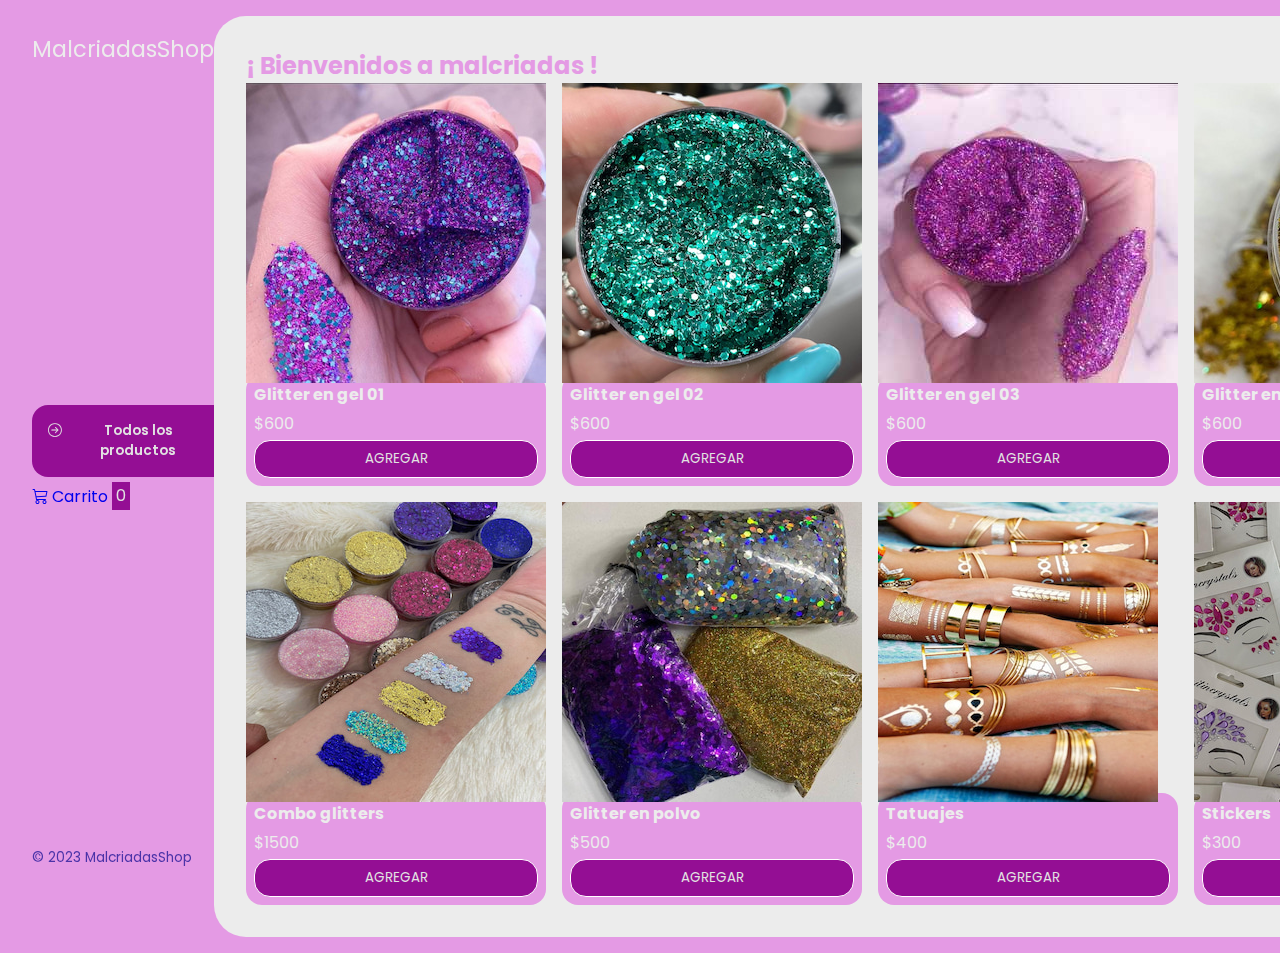
==== index.html @ f422ae07 "tercer js" ====
<!DOCTYPE html>
<html lang="en">

<head>
    <meta charset="UTF-8">
    <meta http-equiv="X-UA-Compatible" content="IE=edge">
    <meta name="viewport" content="width=device-width, initial-scale=1.0">
    <title>MalcriadasShop</title>
    <link rel="stylesheet" href="https://cdn.jsdelivr.net/npm/bootstrap-icons@1.10.3/font/bootstrap-icons.css">
    <link rel="stylesheet" href="styles.css">
</head>

<body>

    <div class="wrapper">
        <aside>
            <header>
                <h1 class="logo"> MalcriadasShop</h1>
            </header>
            <nav>
                <ul class="menu">
                    <li>
                        <button id="todos" class="boton-menu boton-categoria active"><i
                                class="bi bi-arrow-right-circle"></i> Todos los productos</button>
                    </li>


                    <li>
                        <a classs="boton-menu boton-carrito" href="./cart.html">
                            <i class="bi bi-cart3"></i> Carrito <span id="number" class="number"> 0 </span></a>
                    </li>

                </ul>
            </nav>
            <footer>
                <p class="texto-footer">© 2023 MalcriadasShop</p>
            </footer>
        </aside>

        <main>
            <h2 class="titulo-principal">¡ Bienvenidos a malcriadas !</h2>

            <div class="contenedor-productos" id="contenedor-productos">
                <!-- <div class="producto">
                    <img class="producto-imagen" src="./img/violet.jpg" alt="">
                    <div class="producto-detalles">
                        <h3 class="producto-nombre">Glitter en gel 01</h3>
                        <p class="producto-precio">$600</p>
                        <button class="producto-anadir">Añadir</button>
                    </div>
                </div>
                <div class="producto">
                    <img class="producto-imagen" src="./img/verde.jpg" alt="">
                    <div class="producto-detalles">
                        <h3 class="producto-nombre">Glitter en gel 02</h3>
                        <p class="producto-precio">$600</p>
                        <button class="producto-agregar"></button>
                    </div>
                </div>
                <div class="producto">
                    <img class="producto-imagen" src="./img/lil.jpeg" alt="">
                    <div class="producto-detalles">
                        <h3 class="producto-nombre">Glitter en gel 03 </h3>
                        <p class="producto-precio">$600</p>
                        <button class="producto-anadir">Añadir</button>
                    </div>
                </div>
                <div class="producto">
                    <img class="producto-imagen" src="./img/dorado.jpg" alt="">
                    <div class="producto-detalles">
                        <h3 class="producto-nombre">Glitter en gel 04</h3>
                        <p class="producto-precio">$600</p>
                        <button class="producto-anadir">Añadir</button>
                    </div>
                </div>
                <div class="producto">
                    <img class="producto-imagen" src="./img/combo.jpg" alt="">
                    <div class="producto-detalles">
                        <h3 class="producto-nombre">Combo glitters</h3>
                        <p class="producto-precio">$1500</p>
                        <button class="producto-anadir">Añadir</button>
                    </div>
                </div>
                <div class="producto">
                    <img class="producto-imagen" src="./img/polvo.jpg" alt="">
                    <div class="producto-detalles">
                        <h3 class="producto-nombre">Glitter en polvo </h3>
                        <p class="producto-precio">$500</p>
                        <button class="producto-anadir">Añadir</button>
                    </div>
                </div>
                <div class="producto">
                    <img class="producto-imagen" src="./img/tatoo.jpg" alt="">
                    <div class="producto-detalles">
                        <h3 class="producto-nombre">Tatuajes </h3>
                        <p class="producto-precio">$400</p>
                        <button class="producto-anadir">Añadir</button>
                    </div>
                </div>
                <div class="producto">
                    <img class="producto-imagen" src="./img/facee.jpg" alt="">
                    <div class="producto-detalles">
                        <h3 class="producto-nombre">Stickers</h3>
                        <p class="producto-precio">$300</p>
                        <button class="producto-anadir">Añadir</button>
                    </div>
                </div> -->
            </div>
        </main>

    </div>
    <script src="stock.js"></script>
    
</body>

</html>
---- styles.css ----
@import url("https://fonts.googleapis.com/css2?family=Poppins&display=swap");
* {
  margin: 0;
  padding: 0;
  box-sizing: border-box;
  font-family: 'Poppins',sans-serif;
}

:root{
    --clr-main: #e49ae4;
    --clr-white: #ececec;
    --clr-gray: #e2e2e2;
    --clr-violet: #4b33a8;
}

h1,h2,h3,h4,h5,h6,p,a,input,textarea ,ul {
    margin: 0;
    padding: 0;
}

ul{
    list-style: none;
}

a {
    text-decoration: none;
}

.wrapper{
    display: grid;
    grid-template-columns: 1fr 4fr;
    background-color: var(--clr-main);
}

aside{
    padding: 2rem;
    padding-right: 0;
    color: var(--clr-white);
    position: sticky;
    top: 0;
    height: 100vh;
    display: flex;
    flex-direction: column;
    justify-content: space-between;
}

.logo{
    font-weight: 400;
    font-size: 1.4rem;
}

.menu{
    display: flex;
    flex-direction: column;
    gap: .4rem;
}

.boton-menu{
    background-color: transparent;
    border: 0;
    color: #e2e2e2;
    cursor: pointer;
    display: flex;
    gap: 1rem;
    font-weight: 600;
    padding: 1rem;
    font-size: .85rem;

}

.boton-menu.active{
    background-color:#940e94;
    color:#e2e2e2;
    width: 100%;
    border-top-left-radius: 1rem;
    border-bottom-left-radius: 1rem;
}
.boton-carrito{
    margin-top: 4rem;

}

.number{
    background-color:#940e94;
    color: #e2e2e2;
    padding: .15rem .25rem;
    border-radius: .25;
}

.boton-carrito.active.number{
    background-color: #e2e2e2;
    color: #940e94;

}


.texto-footer{
    color: #4b33a8;
    font-size: .85rem;
}

main{
    background-color: var(--clr-white);
    margin:1rem;
    margin-left: 0;
    border-radius: 2rem;
    padding: 2rem;
    
}

.titulo-principal{
    color:#e49ae4;
}

.contenedor-productos{
    display: grid;
    grid-template-columns: repeat(4,1fr);
    gap: 1rem;
}

.producto-detalles{
    background-color: #e49ae4;
    color: #ececec;
    padding: .5rem;
    border-radius: 1rem;
    margin-top: -1rem;
    display: flex;
    flex-direction: column;
    gap: .25rem;
    
   
}

.producto-nombre{
    font-size: 1rem;
}

.producto-agregar{
    border: 0;
    background-color: #940e94;
    color: #e2e2e2;
    padding: 0.5rem;
    text-transform: uppercase;
    border-radius: 1rem;
    cursor: pointer;
    border: 1px solid white;
}

.producto-agregar:hover{
    background-color: #e49ae4;
    color:#e2e2e2
}

/** Cart**/
.contenedor-carrito{
    display:flex;
    flex-direction: column;
    gap:1.5rem;
}
.carrito-vacio
.carrito-comprado {
    color: #e49ae4;
    display: none;
}

.carrito-productos{
    display: flex;
    flex-direction: column;
    gap: 1rem;
}

.carrito-producto{
    display: flex;
    justify-content: space-between;
    align-items: center;
    background-color: #e2e2e2;
    color: #940e94;
    padding: 0.5rem;
    padding-right: 1.5rem;
    border-radius: 1rem
    ;
}

.carrito-produucto-img{
    width: 4rem;
    border-radius: 1rem;

}

.carrito-producto small{
    font-size: 0.75rem;
}

.carrito-producto-eliminar{
    border: 0;
    background-color: transparent;
    color: palevioletred;
    cursor: pointer;

}

.carrito-accion{
    display: flex;
    justify-content: space-between;

}

.carrito-accion-vaciar{
    border:0;
    background-color: #e49ae4;
    padding: 1rem;
    border-radius: 1rem;
    color: #940e94;
    text-transform: uppercase;
    cursor: pointer;
}

.carrito-accion-der{
    display: flex;
}
.carrito-accion-total{
    border:0;
    background-color: #e49ae4;
    padding: 1rem;
    border-radius: 1rem;
    color: #940e94;
    text-transform: uppercase;
}

.carrito-accion-finalizar{
    border:0;
    background-color:#940e94;
    padding: 1rem;
    border-radius: 1rem;
    color:  #e49ae4;
    text-transform: uppercase;
    cursor: pointer;
}

.oculto{
    display: none;

}
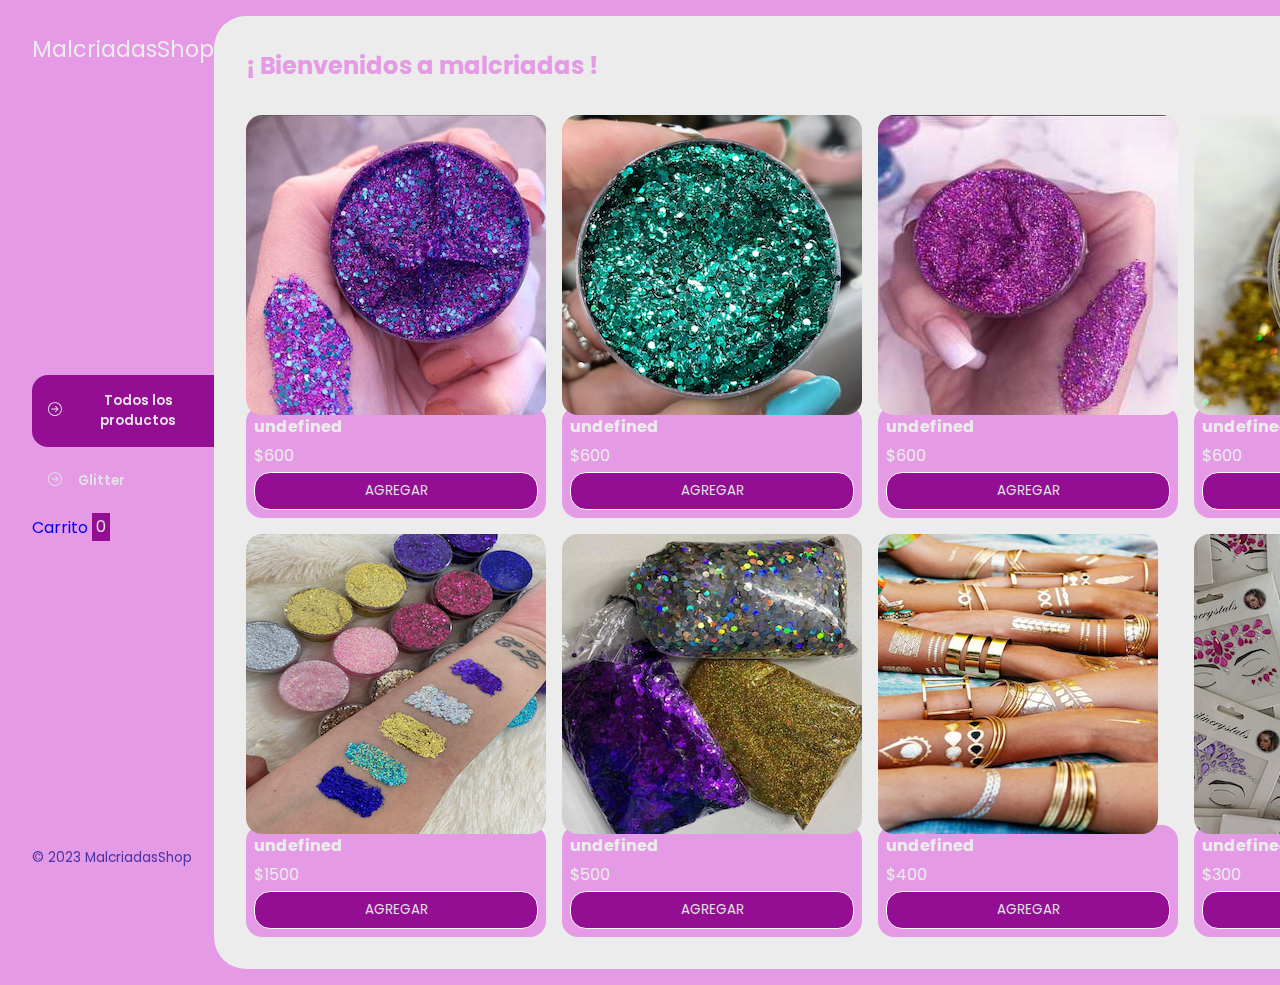
==== commit 534a0ab3: "actualizacion" ====
--- a/index.html
+++ b/index.html
@@ -1,6 +1,5 @@
 <!DOCTYPE html>
 <html lang="en">
-
 <head>
     <meta charset="UTF-8">
     <meta http-equiv="X-UA-Compatible" content="IE=edge">
@@ -9,6 +8,7 @@
     <link rel="stylesheet" href="https://cdn.jsdelivr.net/npm/bootstrap-icons@1.10.3/font/bootstrap-icons.css">
     <link rel="stylesheet" href="styles.css">
 </head>
+
 
 <body>
 
@@ -20,16 +20,16 @@
             <nav>
                 <ul class="menu">
                     <li>
-                        <button id="todos" class="boton-menu boton-categoria active"><i
-                                class="bi bi-arrow-right-circle"></i> Todos los productos</button>
+                        <button id="todos" class="boton-menu boton-categoria active"><i class="bi bi-arrow-right-circle"></i> Todos los productos</button>
                     </li>
-
-
+                    <li>
+                        <button id="glitter" class="boton-menu boton-categoria"><i class="bi bi-arrow-right-circle"></i> Glitter</button>
+                    </li>
                     <li>
                         <a classs="boton-menu boton-carrito" href="./cart.html">
-                            <i class="bi bi-cart3"></i> Carrito <span id="number" class="number"> 0 </span></a>
+                            <i class="bi bi-cart3-fill"></i> Carrito <span id="number" class="number"> 0 </span>
+                        </a>
                     </li>
-
                 </ul>
             </nav>
             <footer>
@@ -38,15 +38,15 @@
         </aside>
 
         <main>
-            <h2 class="titulo-principal">¡ Bienvenidos a malcriadas !</h2>
+            <h2 class="titulo-principal" id="titulo-principal">¡ Bienvenidos a malcriadas !</h2>
 
             <div class="contenedor-productos" id="contenedor-productos">
-                <!-- <div class="producto">
+           <!-- <div class="producto">
                     <img class="producto-imagen" src="./img/violet.jpg" alt="">
                     <div class="producto-detalles">
                         <h3 class="producto-nombre">Glitter en gel 01</h3>
                         <p class="producto-precio">$600</p>
-                        <button class="producto-anadir">Añadir</button>
+                        <button class="producto-agregar">Agregar</button>
                     </div>
                 </div>
                 <div class="producto">
@@ -54,7 +54,7 @@
                     <div class="producto-detalles">
                         <h3 class="producto-nombre">Glitter en gel 02</h3>
                         <p class="producto-precio">$600</p>
-                        <button class="producto-agregar"></button>
+                        <button class="producto-agregar">Agregar</button>
                     </div>
                 </div>
                 <div class="producto">
@@ -62,7 +62,7 @@
                     <div class="producto-detalles">
                         <h3 class="producto-nombre">Glitter en gel 03 </h3>
                         <p class="producto-precio">$600</p>
-                        <button class="producto-anadir">Añadir</button>
+                        <button class="producto-agregar">Agregar</button>
                     </div>
                 </div>
                 <div class="producto">
@@ -70,7 +70,7 @@
                     <div class="producto-detalles">
                         <h3 class="producto-nombre">Glitter en gel 04</h3>
                         <p class="producto-precio">$600</p>
-                        <button class="producto-anadir">Añadir</button>
+                        <button class="producto-agregar">Agregar</button>
                     </div>
                 </div>
                 <div class="producto">
@@ -78,7 +78,7 @@
                     <div class="producto-detalles">
                         <h3 class="producto-nombre">Combo glitters</h3>
                         <p class="producto-precio">$1500</p>
-                        <button class="producto-anadir">Añadir</button>
+                        <button class="producto-agregar">Agregar</button>
                     </div>
                 </div>
                 <div class="producto">
@@ -86,7 +86,7 @@
                     <div class="producto-detalles">
                         <h3 class="producto-nombre">Glitter en polvo </h3>
                         <p class="producto-precio">$500</p>
-                        <button class="producto-anadir">Añadir</button>
+                        <button class="producto-agregar">Agregar</button>
                     </div>
                 </div>
                 <div class="producto">
@@ -94,7 +94,7 @@
                     <div class="producto-detalles">
                         <h3 class="producto-nombre">Tatuajes </h3>
                         <p class="producto-precio">$400</p>
-                        <button class="producto-anadir">Añadir</button>
+                        <button class="producto-agregar">Agregar</button>
                     </div>
                 </div>
                 <div class="producto">
@@ -102,15 +102,15 @@
                     <div class="producto-detalles">
                         <h3 class="producto-nombre">Stickers</h3>
                         <p class="producto-precio">$300</p>
-                        <button class="producto-anadir">Añadir</button>
+                        <button class="producto-agregar">Agregar</button>
                     </div>
                 </div> -->
             </div>
         </main>
 
     </div>
+    
     <script src="stock.js"></script>
-    
+
 </body>
-
 </html>--- a/styles.css
+++ b/styles.css
@@ -52,7 +52,7 @@
 .menu{
     display: flex;
     flex-direction: column;
-    gap: .4rem;
+    gap: .5rem;
 }
 
 .boton-menu{
@@ -61,22 +61,23 @@
     color: #e2e2e2;
     cursor: pointer;
     display: flex;
+    align-items: center;
     gap: 1rem;
     font-weight: 600;
     padding: 1rem;
     font-size: .85rem;
+    width: 100%;
 
 }
 
 .boton-menu.active{
     background-color:#940e94;
-    color:#e2e2e2;
-    width: 100%;
+    color:#e2e2e2;  
     border-top-left-radius: 1rem;
     border-bottom-left-radius: 1rem;
 }
 .boton-carrito{
-    margin-top: 4rem;
+    margin-top: 5rem;
 
 }
 
@@ -87,7 +88,7 @@
     border-radius: .25;
 }
 
-.boton-carrito.active.number{
+.boton-carrito.active.number {
     background-color: #e2e2e2;
     color: #940e94;
 
@@ -110,12 +111,19 @@
 
 .titulo-principal{
     color:#e49ae4;
-}
+    margin-bottom: 2rem;
+}
+
 
 .contenedor-productos{
     display: grid;
     grid-template-columns: repeat(4,1fr);
     gap: 1rem;
+}
+
+.producto-imagen{
+    border-radius: 1rem;
+    
 }
 
 .producto-detalles{
@@ -188,7 +196,7 @@
 }
 
 .carrito-producto small{
-    font-size: 0.75rem;
+    font-size: .75rem;
 }
 
 .carrito-producto-eliminar{
@@ -219,12 +227,14 @@
     display: flex;
 }
 .carrito-accion-total{
-    border:0;
-    background-color: #e49ae4;
-    padding: 1rem;
-    border-radius: 1rem;
-    color: #940e94;
-    text-transform: uppercase;
+    display: flex;
+    background-color: #e49ae4;
+    padding: 1rem;
+    color: #940e94;
+    text-transform: uppercase;
+    border-top-left-radius: 1rem;
+    border-bottom-left-radius: 1rem;
+    gap: 1rem;
 }
 
 .carrito-accion-finalizar{
@@ -235,6 +245,8 @@
     color:  #e49ae4;
     text-transform: uppercase;
     cursor: pointer;
+    border-top-right-radius: 1rem;
+    border-bottom-right-radius: 1rem;
 }
 
 .oculto{
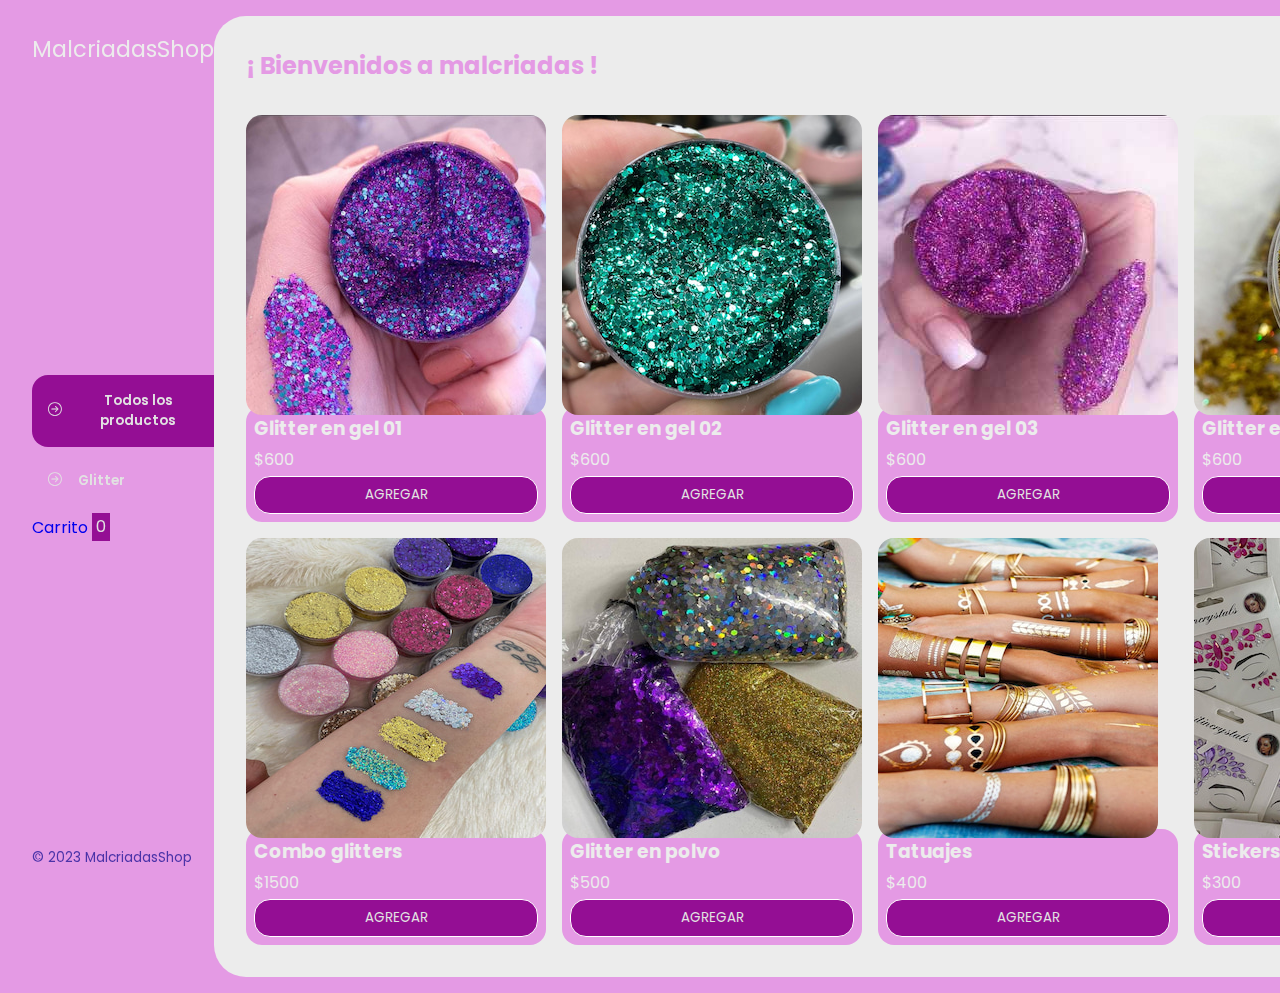
==== commit 9e9863d6: "actualizacion" ====
--- a/index.html
+++ b/index.html
@@ -44,7 +44,7 @@
            <!-- <div class="producto">
                     <img class="producto-imagen" src="./img/violet.jpg" alt="">
                     <div class="producto-detalles">
-                        <h3 class="producto-nombre">Glitter en gel 01</h3>
+                        <h3 class="producto-titulo">Glitter en gel 01</h3>
                         <p class="producto-precio">$600</p>
                         <button class="producto-agregar">Agregar</button>
                     </div>
@@ -52,7 +52,7 @@
                 <div class="producto">
                     <img class="producto-imagen" src="./img/verde.jpg" alt="">
                     <div class="producto-detalles">
-                        <h3 class="producto-nombre">Glitter en gel 02</h3>
+                        <h3 class="producto-titulo">Glitter en gel 02</h3>
                         <p class="producto-precio">$600</p>
                         <button class="producto-agregar">Agregar</button>
                     </div>
@@ -60,7 +60,7 @@
                 <div class="producto">
                     <img class="producto-imagen" src="./img/lil.jpeg" alt="">
                     <div class="producto-detalles">
-                        <h3 class="producto-nombre">Glitter en gel 03 </h3>
+                        <h3 class="producto-titulo">Glitter en gel 03 </h3>
                         <p class="producto-precio">$600</p>
                         <button class="producto-agregar">Agregar</button>
                     </div>
@@ -68,7 +68,7 @@
                 <div class="producto">
                     <img class="producto-imagen" src="./img/dorado.jpg" alt="">
                     <div class="producto-detalles">
-                        <h3 class="producto-nombre">Glitter en gel 04</h3>
+                        <h3 class="producto-titulo">Glitter en gel 04</h3>
                         <p class="producto-precio">$600</p>
                         <button class="producto-agregar">Agregar</button>
                     </div>
@@ -76,7 +76,7 @@
                 <div class="producto">
                     <img class="producto-imagen" src="./img/combo.jpg" alt="">
                     <div class="producto-detalles">
-                        <h3 class="producto-nombre">Combo glitters</h3>
+                        <h3 class="producto-titulo">Combo glitters</h3>
                         <p class="producto-precio">$1500</p>
                         <button class="producto-agregar">Agregar</button>
                     </div>
@@ -84,7 +84,7 @@
                 <div class="producto">
                     <img class="producto-imagen" src="./img/polvo.jpg" alt="">
                     <div class="producto-detalles">
-                        <h3 class="producto-nombre">Glitter en polvo </h3>
+                        <h3 class="producto-titulo">Glitter en polvo </h3>
                         <p class="producto-precio">$500</p>
                         <button class="producto-agregar">Agregar</button>
                     </div>
@@ -92,7 +92,7 @@
                 <div class="producto">
                     <img class="producto-imagen" src="./img/tatoo.jpg" alt="">
                     <div class="producto-detalles">
-                        <h3 class="producto-nombre">Tatuajes </h3>
+                        <h3 class="producto-titulo">Tatuajes </h3>
                         <p class="producto-precio">$400</p>
                         <button class="producto-agregar">Agregar</button>
                     </div>
@@ -100,7 +100,7 @@
                 <div class="producto">
                     <img class="producto-imagen" src="./img/facee.jpg" alt="">
                     <div class="producto-detalles">
-                        <h3 class="producto-nombre">Stickers</h3>
+                        <h3 class="producto-titulo">Stickers</h3>
                         <p class="producto-precio">$300</p>
                         <button class="producto-agregar">Agregar</button>
                     </div>
